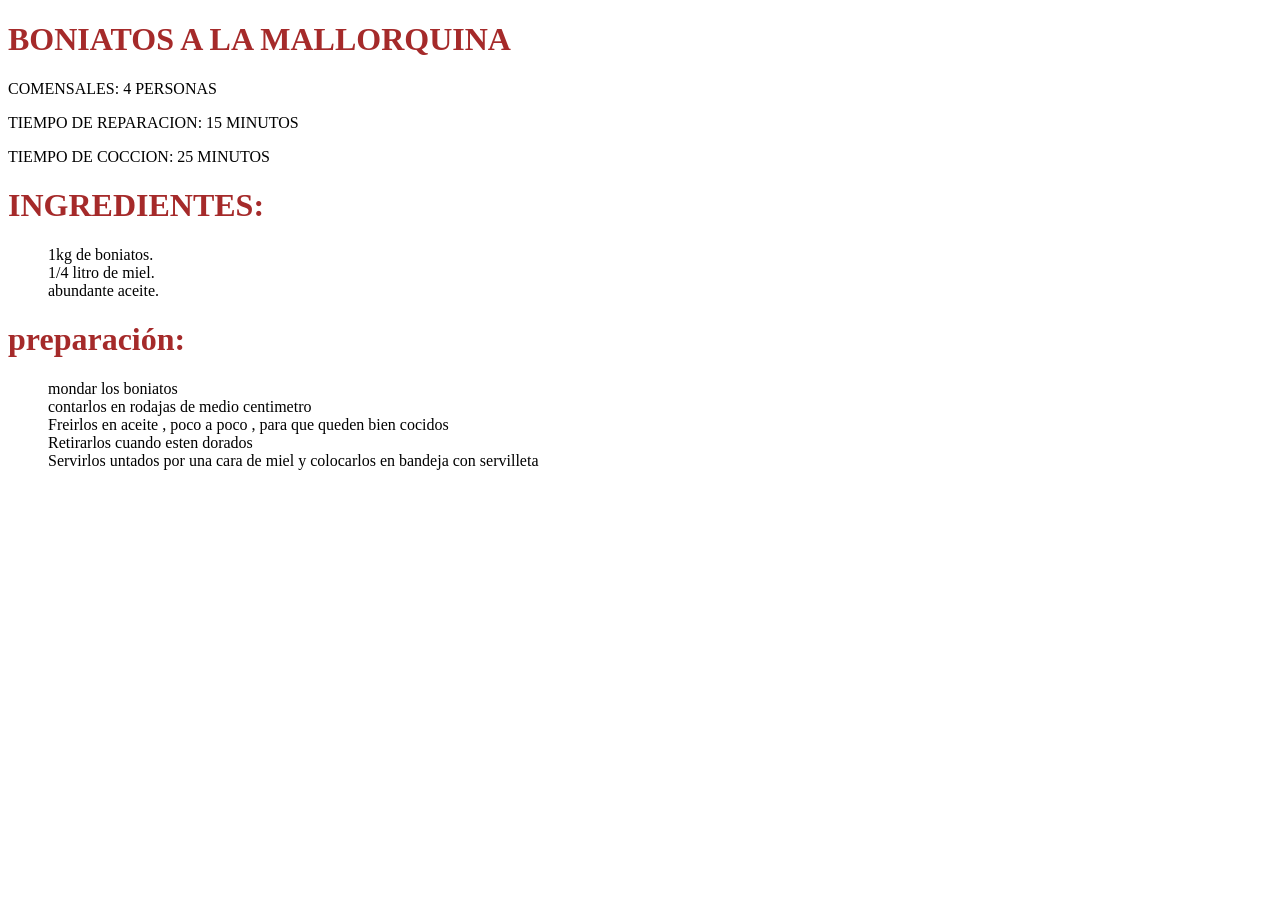
==== index.html @ 194339bf "estilos" ====
<!DOCTYPE html>
<html lang="en">
<head>
    <meta charset="UTF-8">
    <meta name="postre de la semana" content="width=device-width, initial-scale=1.0">
    <title>boniatos a la mallorquina  </title>
<link rel="stylesheet" href="./style.css">
</head>
<body>
    <h1>BONIATOS A LA MALLORQUINA </h1>
<p>COMENSALES: 4 PERSONAS</p>
<P>TIEMPO DE REPARACION: 15 MINUTOS</P>
<P>TIEMPO DE COCCION: 25 MINUTOS</P>
 <H1> INGREDIENTES:</H1>
 <ul>
 <li>1kg de boniatos.</li>
 <li>1/4 litro de miel.</li>
 <li>abundante aceite.</li>
    </ul>
 <h1>preparaci&oacuten:</h1>
 <ul>
 <li> mondar los boniatos </li>
 <li>contarlos en rodajas de medio centimetro</li>
 <li>Freirlos en aceite , poco a poco , para que queden bien cocidos</li>
 <li>Retirarlos cuando esten dorados </li>
 <li>Servirlos untados por una cara de miel y colocarlos en bandeja con servilleta</li>
</ul>
</body>
</html>
---- style.css ----
h1{
    color: brown;
}

ul {
    list-style:none ;
}
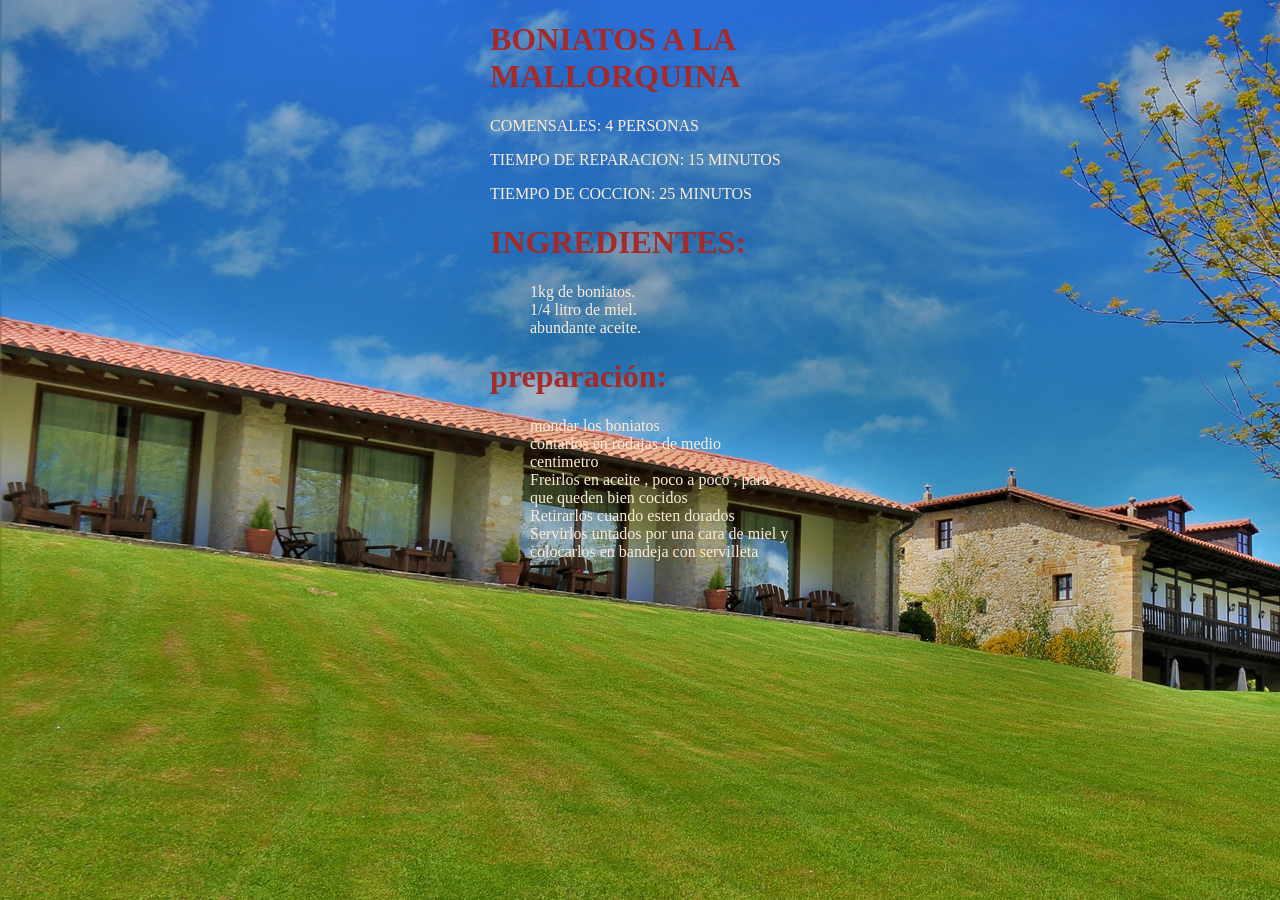
==== commit 452ea362: "plato comida" ====
--- a/index.html
+++ b/index.html
@@ -6,7 +6,8 @@
     <title>boniatos a la mallorquina  </title>
 <link rel="stylesheet" href="./style.css">
 </head>
-<body>
+<body style="background: url(palacion-jardin2.jpg);">
+    <div  style="width:300px; margin: auto;" >
     <h1>BONIATOS A LA MALLORQUINA </h1>
 <p>COMENSALES: 4 PERSONAS</p>
 <P>TIEMPO DE REPARACION: 15 MINUTOS</P>
@@ -25,6 +26,7 @@
  <li>Retirarlos cuando esten dorados </li>
  <li>Servirlos untados por una cara de miel y colocarlos en bandeja con servilleta</li>
 </ul>
+</div>
 </body>
 </html>
 
--- a/style.css
+++ b/style.css
@@ -1,7 +1,10 @@
 h1{
     color: brown;
 }
-
+p{
+    color: antiquewhite;
+}
 ul {
     list-style:none ;
+    color: antiquewhite;
 }
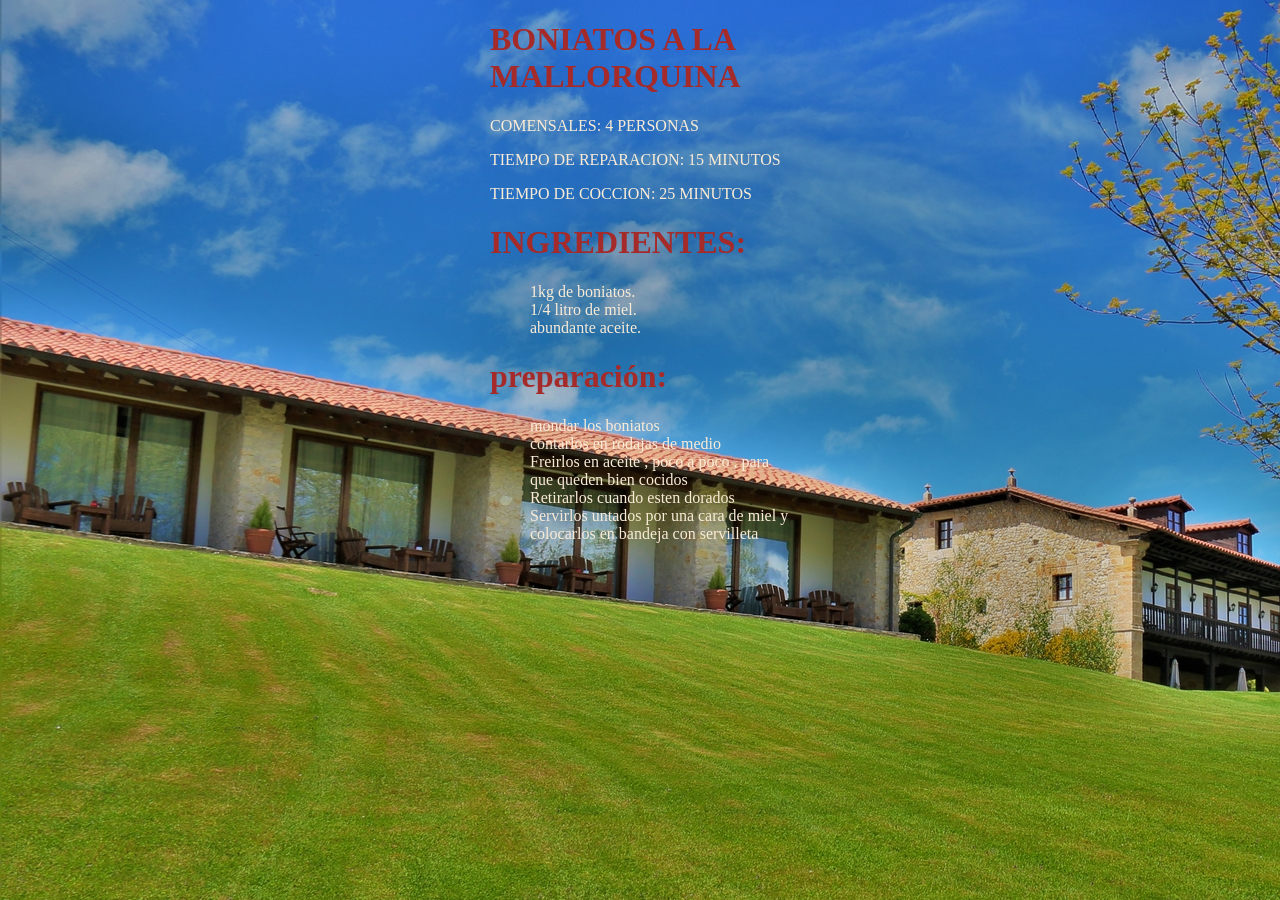
==== commit 4ad45d2f: "cambio" ====
--- a/index.html
+++ b/index.html
@@ -21,7 +21,7 @@
  <h1>preparaci&oacuten:</h1>
  <ul>
  <li> mondar los boniatos </li>
- <li>contarlos en rodajas de medio centimetro</li>
+ <li>contarlos en rodajas de medio </li>
  <li>Freirlos en aceite , poco a poco , para que queden bien cocidos</li>
  <li>Retirarlos cuando esten dorados </li>
  <li>Servirlos untados por una cara de miel y colocarlos en bandeja con servilleta</li>
@@ -30,3 +30,4 @@
 </body>
 </html>
 
+
--- a/style.css
+++ b/style.css
@@ -1,10 +1,21 @@
+
+
 h1{
     color: brown;
 }
+
+body {
+    background-image: url('Restaurante-Sa-LLotja-15-hc.jpg');
+    background-size: cover;
+    background-repeat: no-repeat;
+    background-attachment: fixed;
+    background-position: center;
+}
+
 p{
     color: antiquewhite;
 }
 ul {
     list-style:none ;
     color: antiquewhite;
-}+}
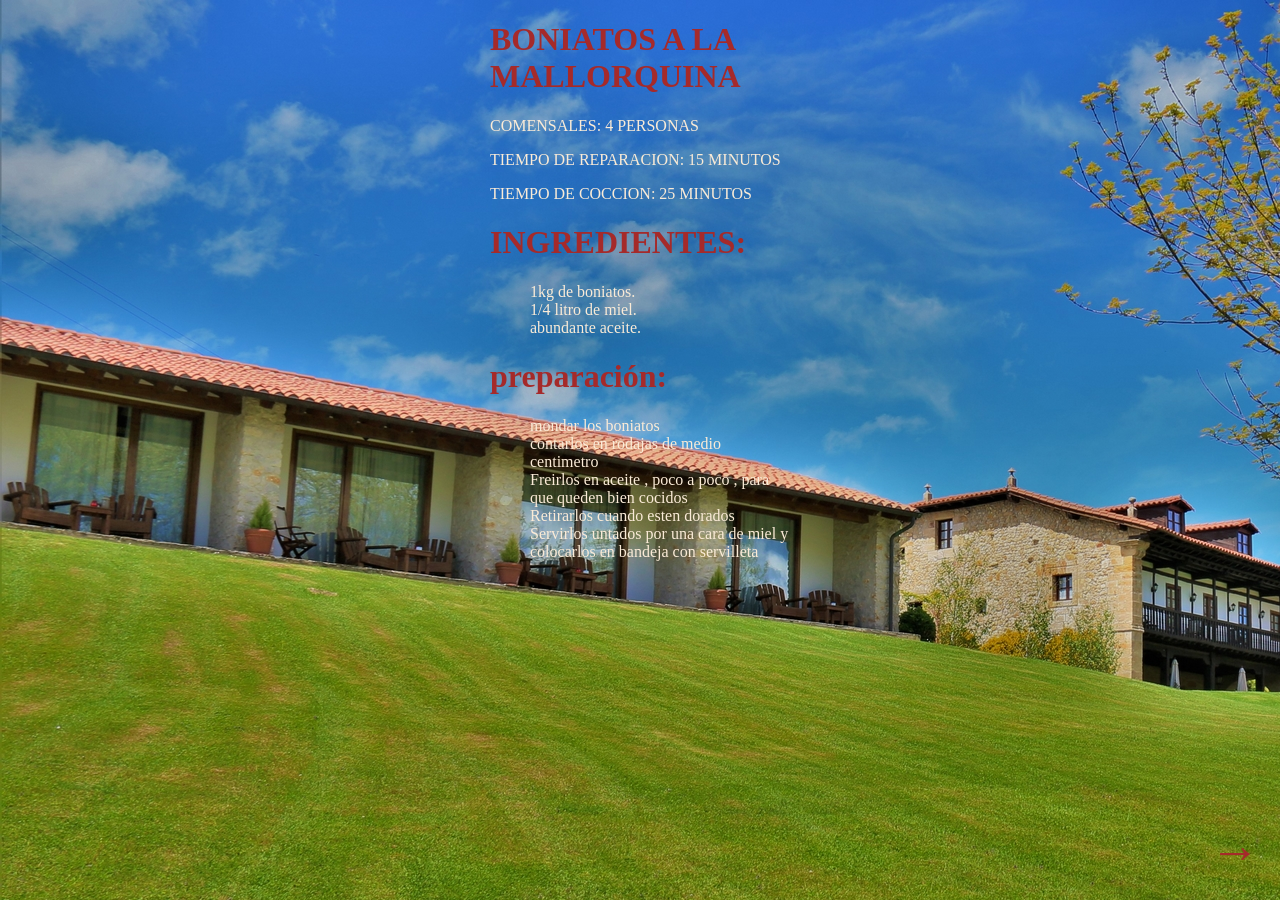
==== commit 82c10ec9: "Cambiar letras" ====
--- a/index.html
+++ b/index.html
@@ -21,13 +21,13 @@
  <h1>preparaci&oacuten:</h1>
  <ul>
  <li> mondar los boniatos </li>
- <li>contarlos en rodajas de medio </li>
+ <li>contarlos en rodajas de medio centimetro</li>
  <li>Freirlos en aceite , poco a poco , para que queden bien cocidos</li>
  <li>Retirarlos cuando esten dorados </li>
  <li>Servirlos untados por una cara de miel y colocarlos en bandeja con servilleta</li>
 </ul>
+<a href="platosemana.html" class="arrow">→</a>
 </div>
 </body>
 </html>
 
-
--- a/style.css
+++ b/style.css
@@ -19,3 +19,17 @@
     list-style:none ;
     color: antiquewhite;
 }
+.arrow {
+    font-size: 50px;
+    text-decoration: none;
+    color: brown;
+    position: fixed;
+    bottom: 20px;
+    right: 20px;
+    transition: transform 0.3s;
+}
+
+.arrow:hover {
+    transform: translateX(5px);
+    color: darkred;
+}
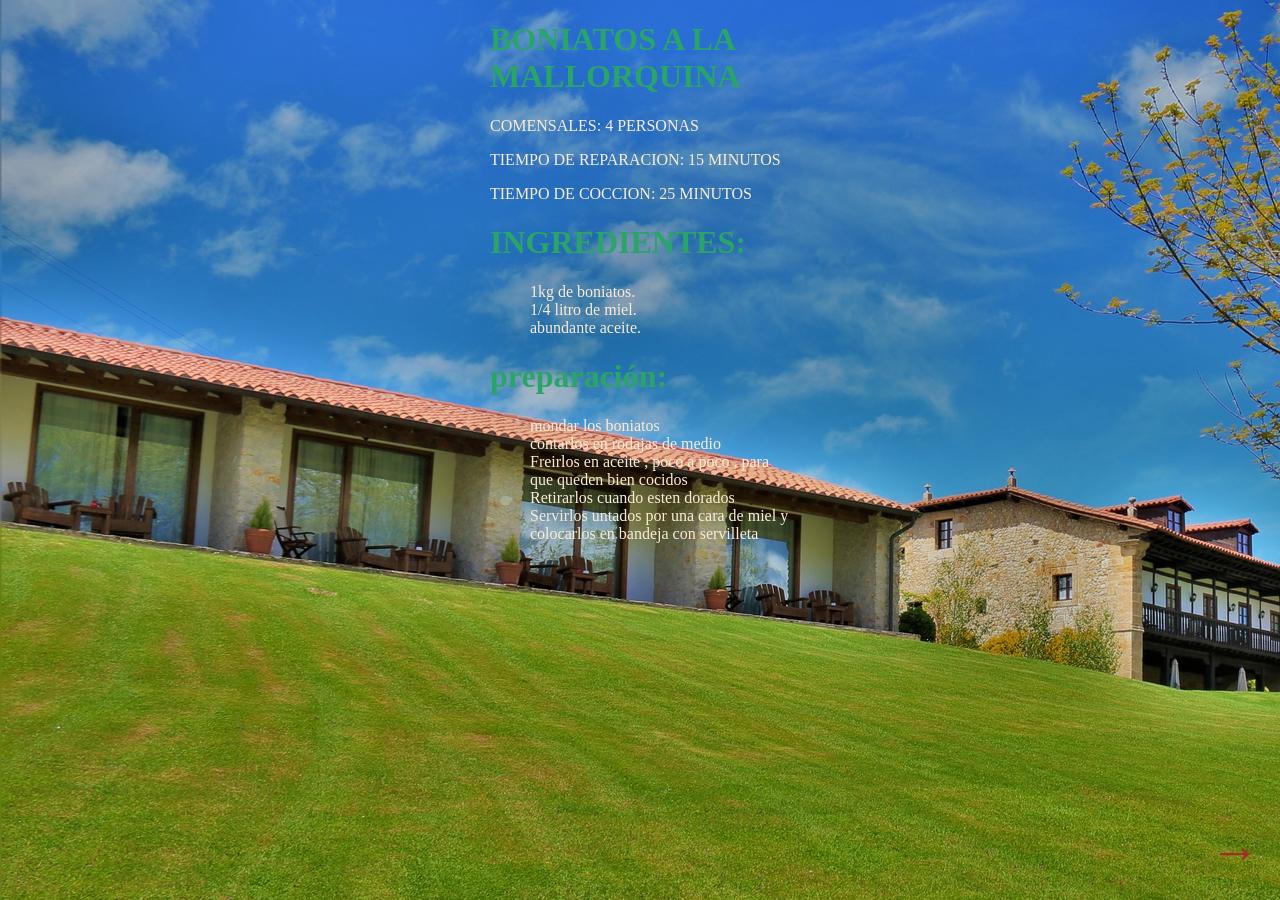
==== commit d80332e2: "Merge branch 'main' of https://github.com/DensoEnzo1995/Cocina1" ====
--- a/index.html
+++ b/index.html
@@ -21,7 +21,7 @@
  <h1>preparaci&oacuten:</h1>
  <ul>
  <li> mondar los boniatos </li>
- <li>contarlos en rodajas de medio centimetro</li>
+ <li>contarlos en rodajas de medio </li>
  <li>Freirlos en aceite , poco a poco , para que queden bien cocidos</li>
  <li>Retirarlos cuando esten dorados </li>
  <li>Servirlos untados por una cara de miel y colocarlos en bandeja con servilleta</li>
@@ -31,3 +31,4 @@
 </body>
 </html>
 
+
--- a/style.css
+++ b/style.css
@@ -1,7 +1,7 @@
 
 
 h1{
-    color: brown;
+    color: rgb(42, 165, 104);
 }
 
 body {
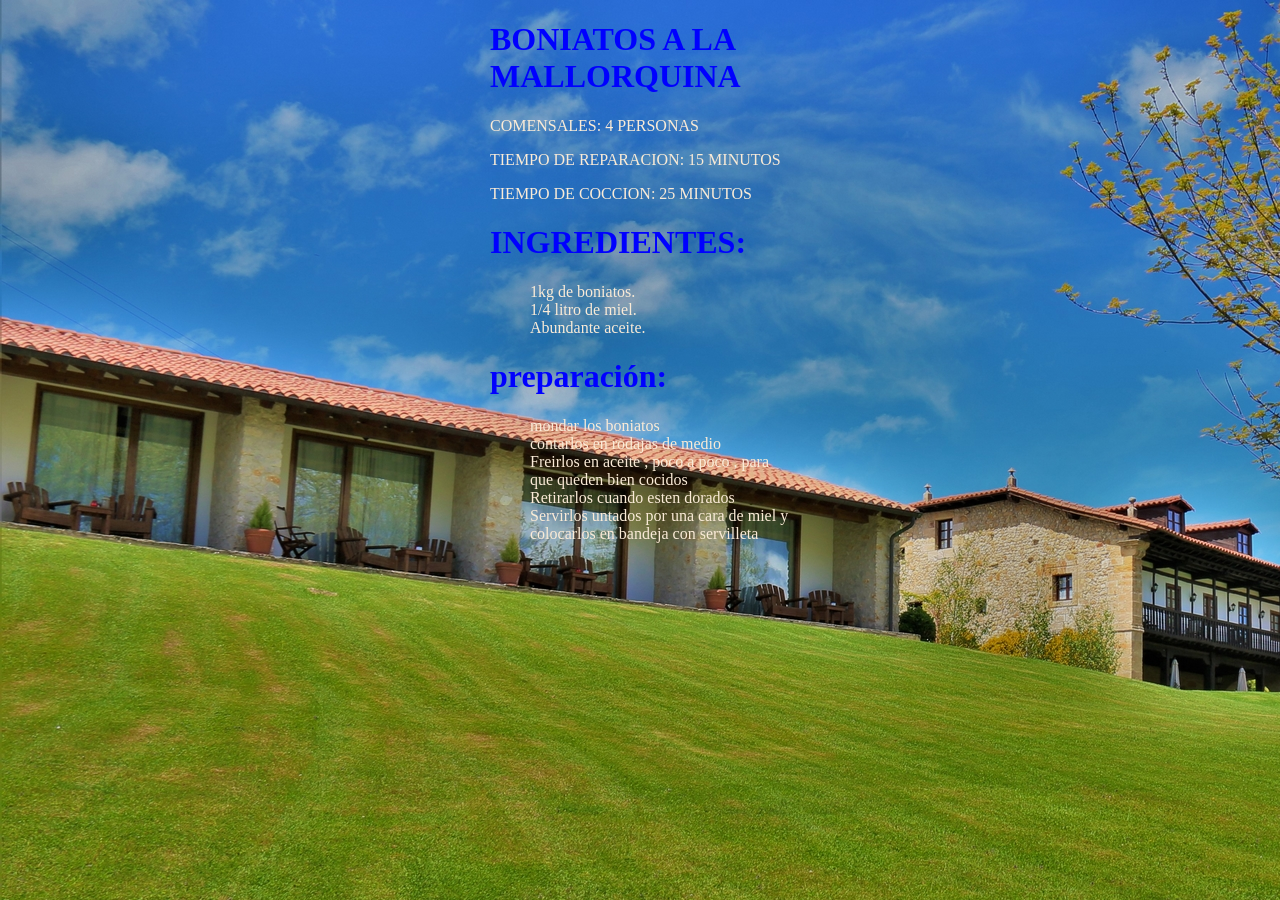
==== commit 7ec6c844: "Prueba 2.0" ====
--- a/index.html
+++ b/index.html
@@ -1,34 +1,37 @@
-<!DOCTYPE html>
+<!doctype html>
 <html lang="en">
-<head>
-    <meta charset="UTF-8">
-    <meta name="postre de la semana" content="width=device-width, initial-scale=1.0">
-    <title>boniatos a la mallorquina  </title>
-<link rel="stylesheet" href="./style.css">
-</head>
-<body style="background: url(palacion-jardin2.jpg);">
-    <div  style="width:300px; margin: auto;" >
-    <h1>BONIATOS A LA MALLORQUINA </h1>
-<p>COMENSALES: 4 PERSONAS</p>
-<P>TIEMPO DE REPARACION: 15 MINUTOS</P>
-<P>TIEMPO DE COCCION: 25 MINUTOS</P>
- <H1> INGREDIENTES:</H1>
- <ul>
- <li>1kg de boniatos.</li>
- <li>1/4 litro de miel.</li>
- <li>abundante aceite.</li>
-    </ul>
- <h1>preparaci&oacuten:</h1>
- <ul>
- <li> mondar los boniatos </li>
- <li>contarlos en rodajas de medio </li>
- <li>Freirlos en aceite , poco a poco , para que queden bien cocidos</li>
- <li>Retirarlos cuando esten dorados </li>
- <li>Servirlos untados por una cara de miel y colocarlos en bandeja con servilleta</li>
-</ul>
-<a href="platosemana.html" class="arrow">→</a>
-</div>
-</body>
+  <head>
+    <meta charset="UTF-8" />
+    <meta
+      name="postre de la semana"
+      content="width=device-width, initial-scale=1.0"
+    />
+    <title>boniatos a la mallorquina</title>
+    <link rel="stylesheet" href="./style.css" />
+  </head>
+  <body style="background: url(palacion-jardin2.jpg)">
+    <div style="width: 300px; margin: auto">
+      <h1>BONIATOS A LA MALLORQUINA</h1>
+      <p>COMENSALES: 4 PERSONAS</p>
+      <p>TIEMPO DE REPARACION: 15 MINUTOS</p>
+      <p>TIEMPO DE COCCION: 25 MINUTOS</p>
+      <h1>INGREDIENTES:</h1>
+      <ul>
+        <li>1kg de boniatos.</li>
+        <li>1/4 litro de miel.</li>
+        <li>Abundante aceite.</li>
+      </ul>
+      <h1>preparaci&oacuten:</h1>
+      <ul>
+        <li>mondar los boniatos</li>
+        <li>contarlos en rodajas de medio</li>
+        <li>Freirlos en aceite , poco a poco , para que queden bien cocidos</li>
+        <li>Retirarlos cuando esten dorados</li>
+        <li>
+          Servirlos untados por una cara de miel y colocarlos en bandeja con
+          servilleta
+        </li>
+      </ul>
+    </div>
+  </body>
 </html>
-
-
--- a/style.css
+++ b/style.css
@@ -1,11 +1,11 @@
 
 
 h1{
-    color: rgb(42, 165, 104);
+    color: blue;
 }
 
 body {
-    background-image: url('Restaurante-Sa-LLotja-15-hc.jpg');
+    background-image: url('entreplatosterraza.jpg');
     background-size: cover;
     background-repeat: no-repeat;
     background-attachment: fixed;
